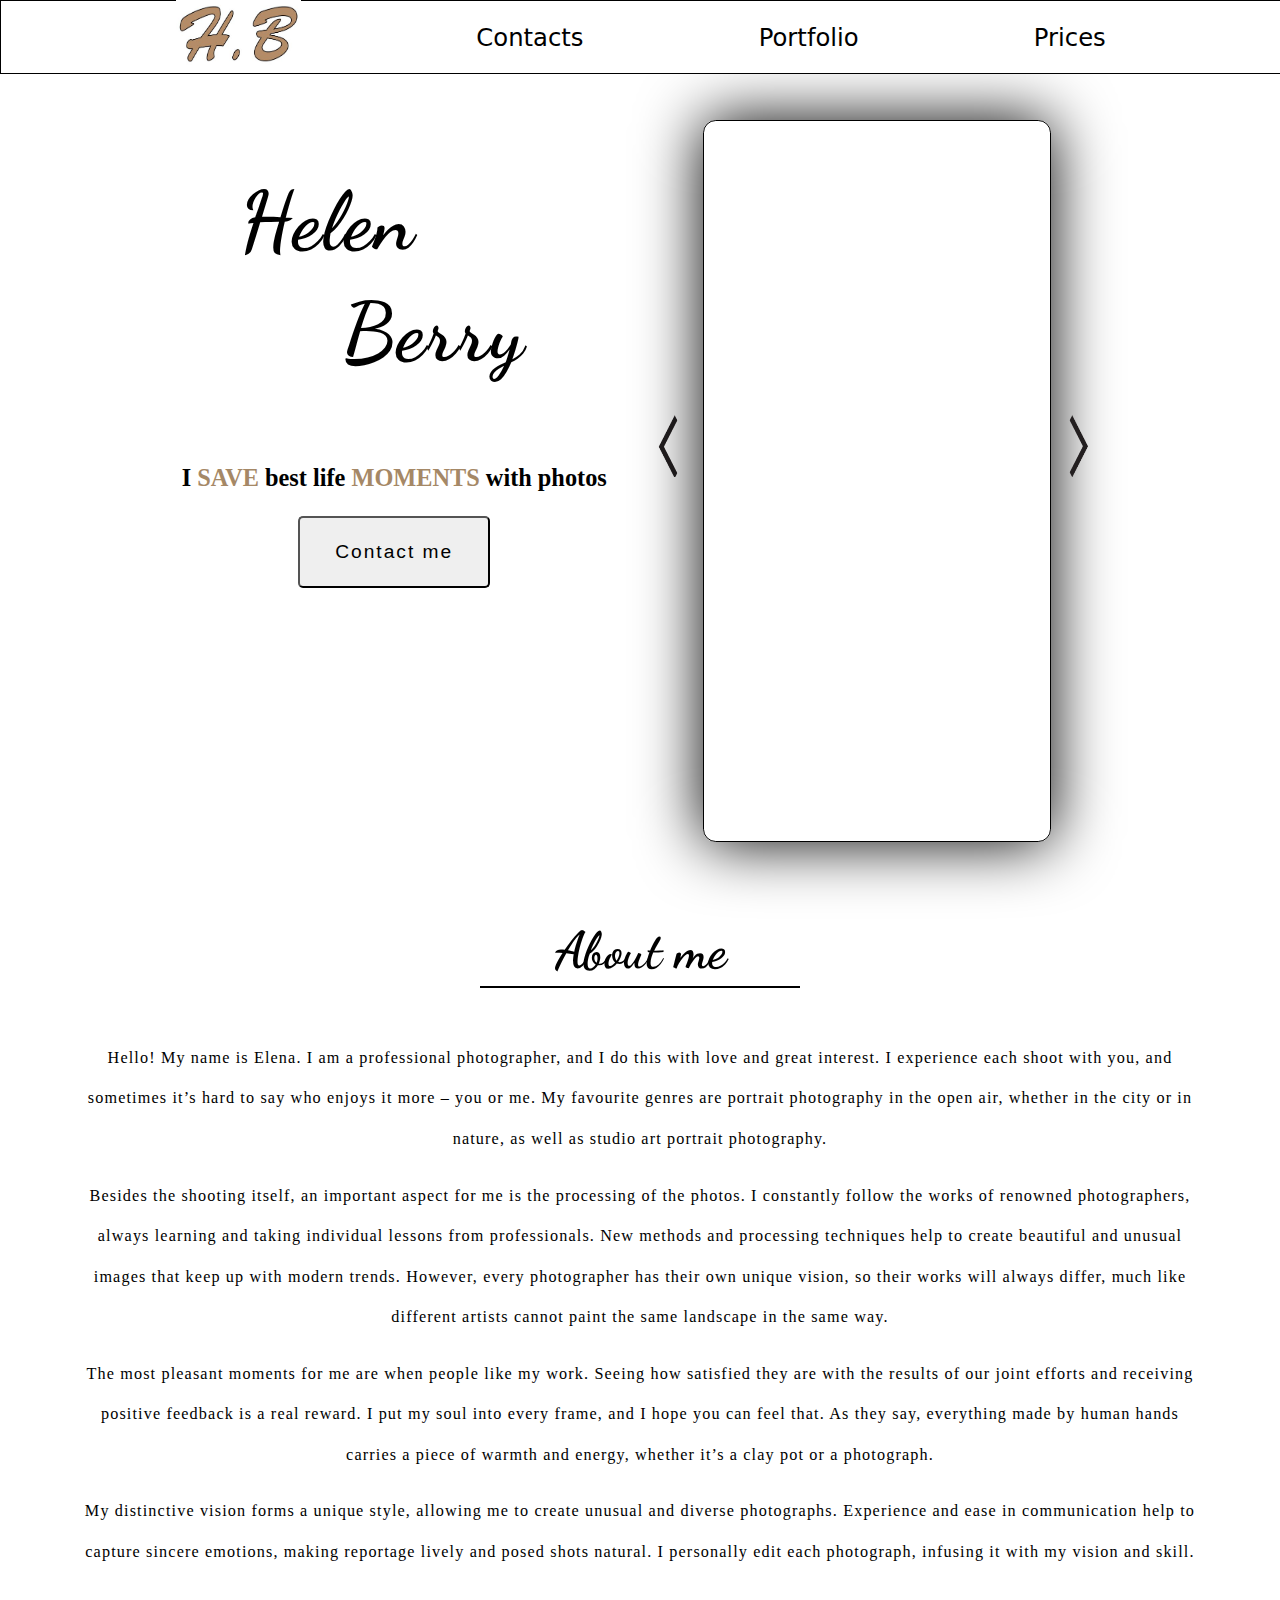
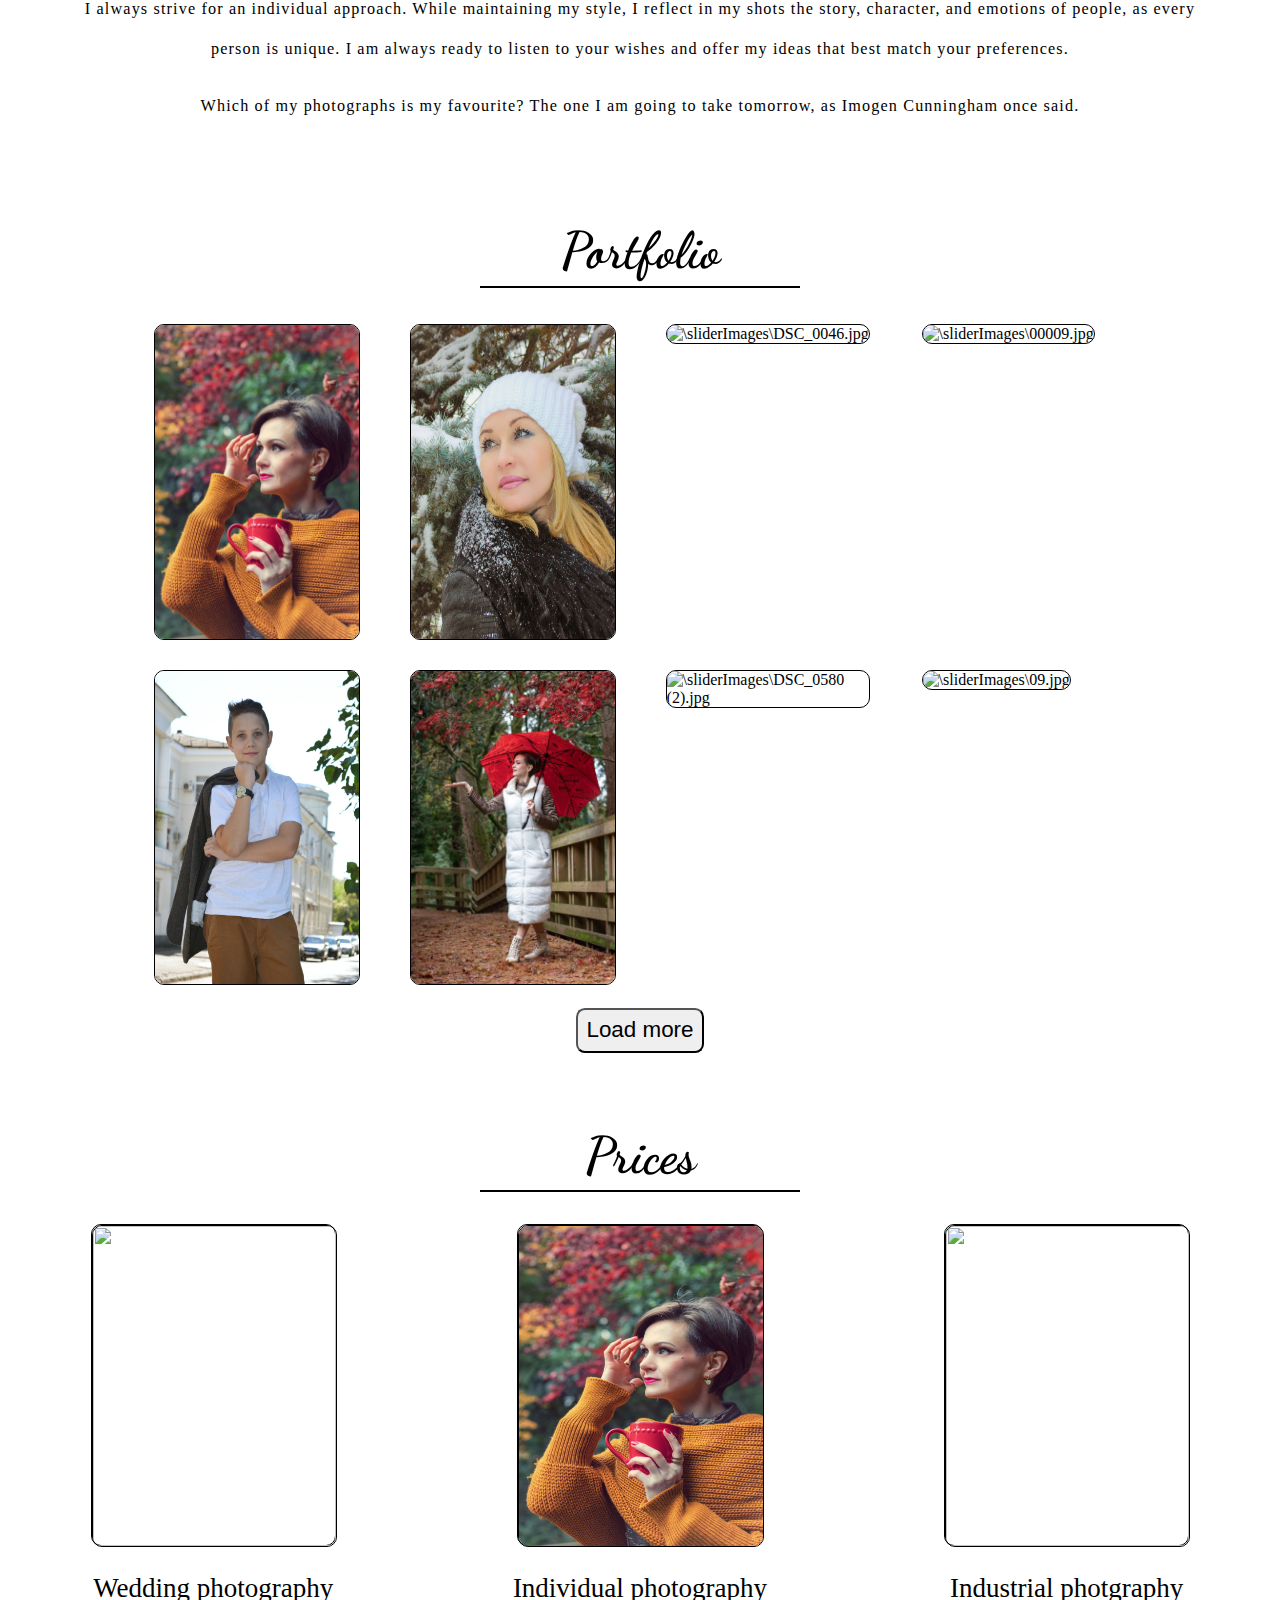
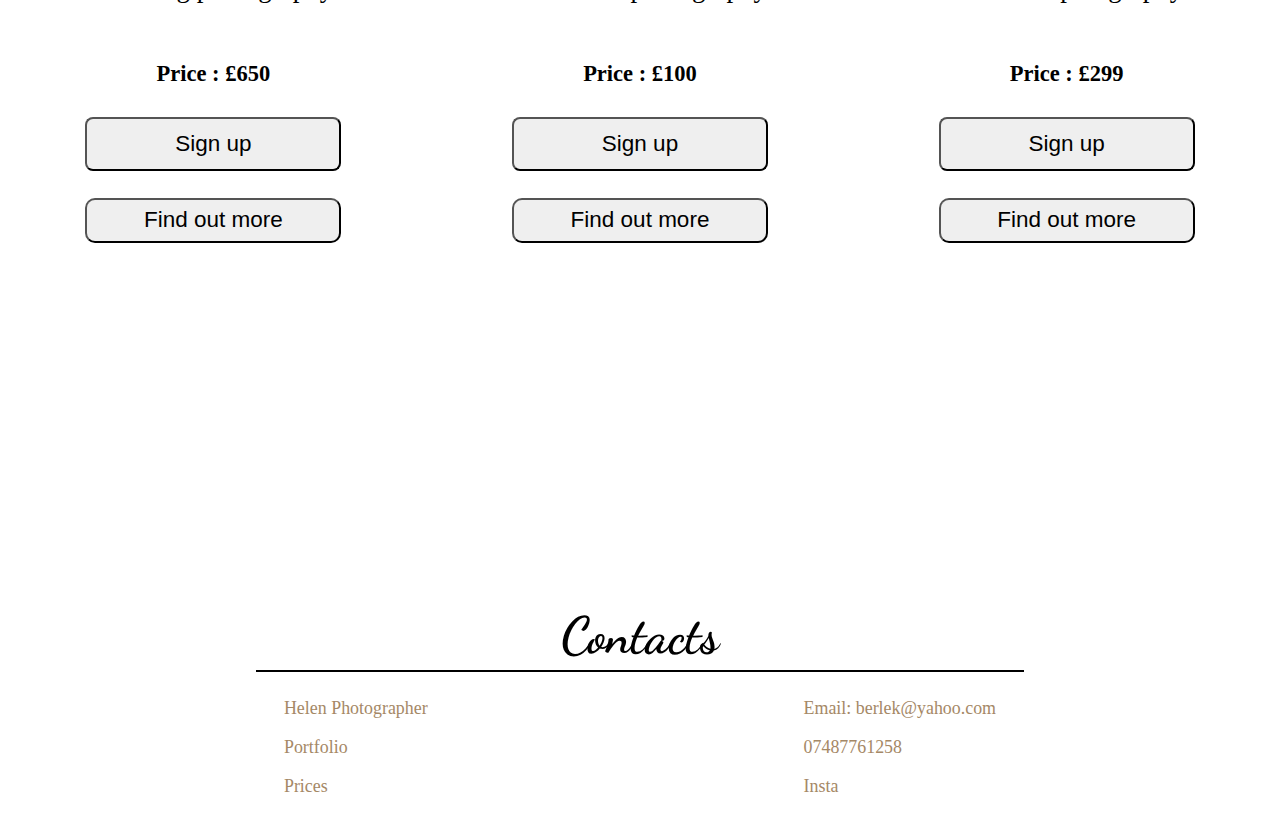
==== MmSite/index.html @ ffd0d919 "Promo webiste from Summer 2024, just finish up and double check with customer" ====
<!DOCTYPE html>
<html>
<head>
<title>Helen Berry</title>

<link rel="stylesheet" href="main.css">
<meta name="viewport" content="width=device-width, initial-scale=1.0">
<meta charset="utf-8" /> 
<link  class="iconHB" rel="icon" type="image/png" href="\images\icHB2.png">
<link rel="preconnect" href="https://fonts.googleapis.com">
<link rel="preconnect" href="https://fonts.gstatic.com" crossorigin>
<link href="https://fonts.googleapis.com/css2?family=Dancing+Script:wght@400..700&family=Grey+Qo&display=swap" rel="stylesheet">
</head>
<body>

<header>   
    <div class="nav-bar">
        <div class="nav-buttons">
            <a href="\index.html">
                <img class ="logoImg"src="\images\sss1.png" alt="logo">
            </a>
            <p class="contactsBtn"><a class="aBtns" href="#contacts">Contacts</a></p>
            <p class="portBtn"><a class="aBtns" href="#portfolio">Portfolio</a></p>
            <p class="pricesBtn"><a class="aBtns" href="#prices">Prices</a></p>
        </div>
    </div>

<!-- <button class="burger"></button> -->


<div class="menu">
    <input type="checkbox" id="burger-checkbox" class="burger-checkbox">
    <label for="burger-checkbox" class="burger"></label>
    <ul class="menu-list">
        <li><a href="#contacts" class="menu-item">Contacts</a><li>
        <li><a href="#portfolio"class="menu-item">Portfolio</a><li>
        <li><a href="#prices" class="menu-item">Prices</a><li>
        
    </ul>
</div>

</header>

<main>

    <div class="main-block" >
        <div class="left-block">
            <div class="name">
                <h1>
                     <span class="first">Helen</span> 
                     <span class="second">Berry</span>
                </h1>
                <h3>I <b class="save-bold">SAVE</b> best life <b class="moments-bold">MOMENTS</b> with photos</h3>
            </div>
            <div class="nameslogan">

            </div>
            <div class="buttonc"> 

                <a href="contact.html">
                <button class="button-contact" onclick="location.href=contact.html"><span >Contact me</span></button>
                </a>
            </div>
        </div>
        <div class="right-block">
            <div class="hText">
                <p class="photo">Recent Photogrpahy</p>
            </div>
            <div class="inRBlock">
                
                <div class="button">    
                    <img src="\sliderImages\arrow-l.png" class = "last controllers">
                </div>
        
                <div class="slider-form">
                    <img class='slider-img fade' src="\sliderImages\01.jpg" >
                    <img class='slider-img  fade' src="\sliderImages\002.jpg" >
                    <img class='slider-img  fade' src="\sliderImages\34.jpg" >
                    <img class='slider-img  fade' src="\sliderImages\05.jpg" >
                    <img class='slider-img fade' src="\sliderImages\003.jpg" >
                    <img class='slider-img  fade' src="\sliderImages\DSC_0070.jpg" >
                    <img class='slider-img  fade' src="\sliderImages\someimg.jpg">
                    <img class='slider-img  fade' src="\sliderImages\DSC_0580 (2).jpg" >
                    
                     
                    <img class='slider-img  fade' src="\sliderImages\05.jpg" > 
                
                    <img class='slider-img fade' src="\sliderImages\09.jpg" >
                
                    <img class='slider-img  fade' src="\sliderImages\IMG_0058.JPG" >
                    <img class='slider-img fade' src="\sliderImages\DSC_0571-1.jpg" >
                    <img class='slider-img  fade' src="\sliderImages\DSC_0209.jpg">
                    <img class='slider-img  fade' src="\sliderImages\DSC_0221.jpg" >
                    <img class='slider-img fade' src="\sliderImages\DSC_0372.jpg" >
                </div>

                
            
                <div class="button"> 
                    <img src="\sliderImages\arrow.png" class = "next controllers">

                   
                </div>
            </div>
            
        </div>
</div>
    <div class="about-me">
        <div class="headaing">
            <h2 class="heading2">About me</h2>
        </div>
        <div class="myText">
            <p>
                Hello! My name is Elena. 
                I am a professional photographer, and I do this with love and great interest. I experience each shoot with you, and sometimes it’s hard to say who enjoys it more – you or me.
                My favourite genres are portrait photography in the open air, whether in the city or in nature, as well as studio art portrait photography.
            </p>  
            
            <p>
                Besides the shooting itself, an important aspect for me is the processing of the photos. I constantly follow the works of renowned photographers, always learning and taking individual lessons from professionals. New methods and processing techniques help to create beautiful and unusual images that keep up with modern trends. However, every photographer has their own unique vision, so their works will always differ, much like different artists cannot paint the same landscape in the same way.
            </p>
            <p>   
                The most pleasant moments for me are when people like my work. Seeing how satisfied they are with the results of our joint efforts and receiving positive feedback is a real reward. I put my soul into every frame, and I hope you can feel that. As they say, everything made by human hands carries a piece of warmth and energy, whether it’s a clay pot or a photograph.
            </p>  
            
            <p>
                My distinctive vision forms a unique style, allowing me to create unusual and diverse photographs. Experience and ease in communication help to capture sincere emotions, making reportage lively and posed shots natural. I personally edit each photograph, infusing it with my vision and skill.
                
            <p>   
                I always strive for an individual approach. While maintaining my style, I reflect in my shots the story, character, and emotions of people, as every person is unique. I am always ready to listen to your wishes and offer my ideas that best match your preferences.
            </p> 
            <p>    
                Which of my photographs is my favourite? The one I am going to take tomorrow, as Imogen Cunningham once said.
            </p>
        </div>
    </div>

    <div id="portfolio" class="portfolio-block">
        
        <div class="heading-block">
            <h2 class="heading2"> Portfolio</h2>
        </div>
        <div class="images-block">

        </div>
        <div class="buttons-block">
            <div class="buttonl">
                <button class="buttonLM"> Load more</button>
            </div>
        </div>
    </div>

    <div id="prices" class ="prices-block">
        <div class="all-comp">
            <div class="heading-block">
                <h2 class="heading2 headingPrice"> Prices</h2>
            </div>
            <div class="info-blocks">
                <div class="one-info-row">

                    <div class="image-block">
                        <img class="portImg" src="\sliderimages\DSC_0221.jpg">
                    </div>

                    <div class="descrText">
                        <p class="descPar"> Wedding photography</p>
                    </div>

                    <div class="price-block">
                        <h4 class="price-heading">
                            Price : £650
                        </h4>
                    </div>

                    <div class="buttons-prices">
                        <a href="contact.html">
                            <button class="signUp">
                                Sign up
                            </button>
                        </a>
                        <a href="findMoreWedding.html">
                            <button class="findMore">
                                Find out more
                            </button>
                        </a>
                    </div>

                </div>
                <div class="one-info-row">

                    <div class="image-block">
                        <img class='portImg' src="\sliderImages\003.jpg" >
                    </div>

                        <div class="descrText">
                            <p class="descPar"> Individual photography</p>
                        </div>

                        <div class="price-block">
                            <h4 class="price-heading">
                                Price : £100
                            </h4>
                        </div>

                        <div class="buttons-prices">
                            <a href="contact.html">
                                <button class="signUp">
                                    Sign up
                                </button>
                            </a>
                            <a href="findMoreIndividual.html">
                                <button class="findMore">
                                    Find out more
                                </button>
                            </a>
                        </div>
                </div>
                <div class="one-info-row">

                    <div class="image-block">
                        <img class='portImg' src= "\images\11-а.jpg">
                    </div>

                        <div class="descrText">
                            <p class="descPar"> Industrial photgraphy</p>
                        </div>

                        <div class="price-block">
                            <h4 class="price-heading">
                                Price : £299
                            </h4>
                        </div>

                        <div class="buttons-prices">
                            <a href="contact.html">
                                <button class="signUp">
                                    Sign up
                                </button>
                            </a>
                            <a href="findMore.html">
                                <button class="findMore">
                                    Find out more
                                </button>
                             </a>
                        </div>
                </div>
            </div>
        </div>
    </div>
</main>
<foooter>
    <div id="contacts" class="contacts-block">
        <div class="heading-block">
            <h2 class="heading2 headingContact"> Contacts</h2>
        </div>
        <div class="footer-details">
            <div class="first-contact-block">
                <div class="name">
                    <a href="">Helen Photographer</a>
                </div>
                <div class="portfolio-link">
                    <p><a href="#portfolio">Portfolio</a></p>
                </div>
            
                <div class="prices">
                    <p><a href="#prices">Prices</a></p>
                </div>
            </div>
            <div class="second-contact-block">
                <div class="email">
                    <p><a href="">Email: berlek@yahoo.com</a></p>
                </div>

                <div class="phone-num">
                    <a>07487761258</a>
                </div>

                <div class="socials">
                    <p><a href="">Insta</a></p>
                </div>
            </div>
        </div>

    </div>

</foooter>
<script src="script.js"></script>

</body>

</html>
---- MmSite/main.css ----
html{
    scroll-behavior: smooth;
}
body{
    
    margin: 0px;
    padding: 0px;
    display: inline;

}



main, div{
    unicode-bidi: plaintext;
}





.nav-bar{
    position: fixed;
    width: 100%;
    background-color: white;
    top: 0;
}
.nav-buttons{
    width: 100%;
    height: 8vh;
    border: 1px, solid ;
    display: flex;
    flex-direction: row;
    justify-content: space-evenly;
    font-weight: bold;
    align-items: center;
    font-size: 2.7vh;
    font-family: system-ui;
     /* text-shadow: 0.1vw  0.1vw 0.1vw rgb(0, 0, 0); */ 
  
    

}
.contactsBtn{
    transition: all 0.5s ease-out;
}

.contactsBtn:hover{
    
    text-shadow: 0.1vw  0.1vw 0.1vw rgb(0, 0, 0);
    
}

.portBtn{
    transition: all 0.5s ease-out;
    
}
.portBtn:hover{
    text-shadow: 0.1vw  0.1vw 0.1vw rgb(0, 0, 0);
    transition: 0.5s ease;
}

.pricesBtn{
    transition: all 0.5s ease-out;
}
.pricesBtn:hover{
    text-shadow: 0.1vw  0.1vw 0.1vw rgb(0, 0, 0);
    
}


header{
    position: relative;
    z-index: 3;
}

.logoImg{
    width: 125px;
    height:70px;
    
}


.name{
    margin: 15% 0  0 0 ;
}

h1{
    font-size: 6.4vw;
    letter-spacing: 2px;
    display: block;
    margin: 1em;
    font-family: "Dancing Script", cursive;
    font-optical-sizing: auto;
    font-weight: 700;
    font-style: normal;
    
    
}

strong{
   
}
.second{
    display: block;
    position: relative;
    margin: 1vw 0 0 8vw;
}
h3{
    font-size: 1.9vw;
    margin: 1em;
    
}
.name2{
    /* font-size: 70px; */
   
}
.price{
    margin-right: 40%;
}

.save-bold{
   color: rgba(165, 136, 102, 1);
   
}

.moments-bold{
    color: rgba(165, 136, 102, 1);
}



.button-contact {
    border-radius: 5px;
    color:black;
    width: 15vw;
    height: 8vh;
    font-size: 1.5vw;
    letter-spacing: 2px;
    text-align: center;
    position: relative;
    transition: all .35s;
}

.button-contact span {
    position: relative;
    z-index: 2;
    white-space: nowrap;
}

.button-contact:after {
    position: absolute;
    content: "";
    top: 0;
    left: 0;
    width: 0;
    height: 100%;
    background: linear-gradient(90deg, rgba(157, 157, 157, 1) 0%, rgba(236, 182, 115, 1) 100%, rgba(0, 212, 255, 1) 100%);
    transition: all .35s;
    z-index: 1;
}

.button-contact:hover {
    color: #fff;
}

.button-contact:hover:after {
    width: 100%;
}




.left-block{
   
    /* width: 50%; */
    height: 100%;
    display: flex;
    flex-direction: column;
    align-items: center;
    
}


.right-block{
    display: flex;
    justify-content: center;
    flex-direction: column;
    align-items: center;

   
    /* width: 50%; */
    height: 100%;

    
    

}

.photo{
    font-family: sans-serif;
    font-size: 30px;
}
.slider-form{
    border: 0.2px black solid;
    width: 27vw;
    height: 80vh;
    position: static;
    overflow: hidden;
    border-radius: 0.8em;
    box-shadow: 0em 0em 4em 0em rgba(0, 0, 0, 1);
}

.slider-img.active {
    opacity: 1;
}
.right-block .img {
    top: 50%;
    transform: translateY(-50%);
    z-index: 1;
  }

#slider1{
    width:100%;
    height:100%;
    /* object-fit: contain; */
}

.slider-img.active {
    opacity: 1;
}
.slider-img{
    width: 100%;
    height: 100%;
    transition: opacity 1s ease-in-out;
    opacity: 0;
}

.fade {
    animation: fade 9s infinite;
}

@keyframes fade {
    0% {opacity: 0} 
    40% {opacity: 1}
    70% {opacity: 1}
    99% {opacity: 0}
}

.slider-form .img{
    position: absolute;
}

.button{
    width: 4vw;
    height: 15vh;
}

.right-block .last {
    height: 7vh;
    width: 2.5vw;
    margin-right: 1vw;
   
}

.right-block .next {

    margin-left: 1vw;
    height: 7vh;
    width: 2.5vw;
    
}



.right-block .last:hover{
    height: 8vh;
    width: 3.5vw;
    color: aliceblue;
    text-shadow: 0.1vw  0.1vw 0.1vw rgb(0, 0, 0);
}
.right-block .next:hover{
    height: 8vh;
    width: 3.5vw;

}

.inRBlock{
    display: flex;
    align-items: center;
    justify-content: center;
    margin: 1.3em;
}

.about-me{
    
    height: 100vh;
    display: flex;
    align-items: center;
    flex-direction: column;
}

.heading2{
    margin: 8vh 0 2.3vh 0;
    font-size: 4vw;
    padding-bottom: 0.5vh;
    border-bottom: 2px solid black;
    width: 25vw;
    text-align: center;
    font-family: "Dancing Script" ;
    font-optical-sizing: auto;
    font-weight: 700;
    font-style: bold;
}

.myText{
    
    width: 88%;
    font-size: 1.8vh;
    text-align: center;
    padding: 1.5vh;
    letter-spacing: 0.07em;
    line-height: 2.5;
    text-wrap: pretty;
    font-weight: 500;
    overflow: auto;

    
}


.portfolio-block{
    
    
    display: flex;
    align-items: center;
    flex-direction: column;

}

.images-block{
    width: 80%;
   
    display: flex;
    flex-wrap: wrap;
    justify-content: center;
    justify-content: space-around;
}

.image{
    margin: 1em;
    min-height: 30%;
    width: 20%;
    border-radius: 10px;
    display: flex;
}

.img-wrapper {
    min-height: 100%;
    min-width: 100%;
    flex-grow: 0;
}

.portImg{
    width: 100%;
    height: 100%;
    border-radius: 10px;
    border: 1px solid black;
}

.buttons-block{
    margin-top: 1vh;
}
.buttonLM{
    
    border-radius: 0.4em;
    width: 10vw;
    height: 5vh;
    font-size: 1.4em;
}

.buttonLM:hover {
    background-color: rgba(165, 136, 102, 1);
    color: white;
    border-radius: 8px;
  }
.info-blocks{
    display: flex;
    justify-content: space-around;
    width: 100%;
    
    margin: 3vh 0px 0px 0px ;

}

.prices-block{
    
    
    height: 120vh;
    

    
}

.one-info-row{
    
    display: flex;
    flex-direction: column;
    align-items: center;
    height: 100%;
}



.image-block{
   border: 1px solid black;
    width: 19vw;
    height: 25vw;
    border-radius: 10px;

}

.all-comp{
    display: flex;
    flex-direction: column;
    align-items: center;
}

.descrText{
    font-size: 3vh;
}
.price-block{
    font-size: 2.5vh;
}

.findMore{
    border-radius: 10px;
    width: 20vw;
    height: 5vh;
    font-size: 2.5vh;

}
.signUp{
    
    
    border-radius: 8px;
    width: 20vw;
    height: 6vh;
    margin: 0 0 3vh 0;
    font-size: 2.5vh;
}

.signUp:hover {
    background-color: rgba(165, 136, 102, 1);
    color: white;
    border-radius: 8px;
}
  
.findMore:hover {
    background-color: rgba(165, 136, 102, 1);
    color: white;
    border-radius: 8px;
}

  
.headingPrice{
    margin-bottom: 0.5vh;
}

.buttons-prices{
    display: flex;
    flex-direction: column;
    align-items: center;
    height: 20vh;
    
}

.contacts-block{
    display: flex;
    flex-direction: column;
    align-items: center;
    text-decoration: none;
}

.footer-details{
    font-style: black;
    font-size: 1.4vw;
    display: flex;
    flex-direction: row;
    align-items: flex-end;
    justify-content: space-around;
    width: 100%;
   
}


.first-contact-block{
    margin: 0 0 0 15vw;
}
.second-contact-block{
    margin: 0px 15vw;
}


.headingContact{
    margin-bottom: 0.5vh;
    border-bottom: 2px solid black;
    width: 60vw;
}

.aBtns{
    
    font-weight: 500;
    color: rgb(0, 0, 0);
    text-decoration: none;
}
a{
    font-weight: 500;
    color: rgba(165, 136, 102, 1);
    text-decoration: none;
}

/* General styles for the main-block using flexbox for larger screens */



.main-block {
    /* margin: 7.4vh; */
    height: 92vh;
    display: flex;
    justify-content: center;
    flex-direction: row;
    

}

.menu-list{
    visibility: hidden;
    width: 0px;
    display: none
}

/* Media query for screens up to 1200px */
@media (max-width: 1200px) {
    .main-block {
        
    }

    .slider-form {
        height: 63vh;
    }

    .menu-list{
        visibility: hidden;
        width: 0px;
    }

    .buttonLM{
        width: 15vw;
        height: 6vh;
    }
}

/* Media query for screens up to 1000px */
@media (max-width: 1024px) {
    .main-block {
        /* max-width: 768px; */
        margin-top: 5vh;
        width: 100%;
        height: 75vh;
    }

    h1{
        font-size: 3em;
        margin-top: 11vh;
    }
    h3{
        font-size: 1.5em;
    }

    .button-contact{
        width: 15vw;
    }

    .left-block{
       
    }

   

    
    .slider-form{
        width: 30vw;
        height: 60vh;
    }
    
    .right-block .next{
       
    }

    .right-block .last{
        
    }

    .about-me {
        width: 100%;
    }

    .portfolio-block {

        width: 100%
    }

    .image-block {
        width: 20vw;
        height: 35vh;
    }

   
    

    .buttonLM{
        width: 20vw;
        height: 8vh;
    }
   
    .prices-block {
       
        height: 90vh;
        
    }



    
    .prices-block {
        width: 100%;
    }
    

    .contacts-block {
        width: 100%;
    }


    .footer-details{
        font-size: 2.3vw;
    }
    

}

/* Media query for screens up to 768px */
@media (max-width: 768px) {

    .nav-bar {
        display: none;
    }
    

    .burger-checkbox {
        position: absolute;
        visibility: hidden;
      }
      .burger {
        margin: 2.2em;
        margin-left: 86vw;
        position: relative;
        z-index: 1;
        cursor: pointer;
        display: block;
        position: relative;
        border: none;
        background: transparent;
        width: 40px;
        height: 26px;
        
      }
      .burger::before,
      .burger::after {
        content: '';
        left: 0;
        position: absolute;
        display: block;
        width: 100%;
        height: 4px;
        border-radius: 10px;
        background: #000;
      }
      .burger::before {
        top: 0;
        box-shadow: 0 11px 0 #000;
        transition: box-shadow .3s .15s, top .3s .15s, transform .3s;
      }
      .burger::after {
        bottom: 0;
        transition: bottom .3s .15s, transform .3s;
      }
      .burger-checkbox:checked + .burger::before {
        top: 11px;
        transform: rotate(45deg);
        box-shadow: 0 6px 0 rgba(0,0,0,0);
        transition: box-shadow .15s, top .3s, transform .3s .15s;
      }
      .burger-checkbox:checked + .burger::after {
        bottom: 11px;
        transform: rotate(-45deg);
        transition: bottom .3s, transform .3s .15s;
      }
      .menu-list {
        visibility: inherit;
        overflow: hidden;
        top: 0;
        left: 0;
        position: fixed;
        display: grid;
        gap: 12px;
        padding: 42px 0;
        margin: 0;
        background: rgb(189, 169, 116);
        list-style-type: none;
        transform: translateX(-100%);
        transition: .3s;
        width: 100vw;
        height: 100vh;
      }
      .menu-item {
        display: block;
        padding: 8px;
        color: rgb(0, 0, 0);
        font-size: 18px;
        text-align: center;
        text-decoration: none;
      }
      .menu-item:hover {
        background: rgba(255,255,255,.2)
      }
      .burger-checkbox:checked ~ .menu-list {
        transform: translateX(0);
        
      }
      .burger-checkbox:checked ~ body {
        overflow: hidden;
      }
      


    .main-block  {
        width: 480px;
        flex-direction: column;
        width: 100%;
        /* Stack elements vertically */
    
    }



    h1{
        font-size: 3em;
    }
    h3{
        font-size: 1.5em;
    }

    .button-contact{
        width: 37vw;
        height: 8vh;
        font-size: 1.5em;
        margin: 0vw 0vw 0vw 0vw;
    }

    .left-block{
       
        margin-top: 15vh;
    }
    .right-block{
        height: 100vh;
    }

    .inRBlock{
        width: 100vw;
        height: 70vh;
    }
    .slider-form{
        width: 50vw;
        height: 70vh;
    }
    
    .right-block .next{
        width: 10vw;
        height: 10vh;
        
    }

    .right-block .last{
        width: 10vw;
        height: 10vh;
       
    }

    .button{
        margin-right: 7vw;
    }

    .about-me{
        margin-top: 50vh;
    }

    .myText{
        height: 100vh;
        font-size: 3vh;
        margin-bottom: 1em;
    }

    .images-block{
        width: 90%;
        flex-direction: column;
        align-content: center;
       
        
    }
    .image{
        width: 65vw;
        border: 1px solid black;
    }

    .buttonLM{
        width: 20vw;
        height: 8vh;
    }
    .info-blocks{
        flex-direction: column;

    }

    .headingPrice{
        font-size: 7vh;
    }

    .heading2{
        font-size: 7vh;
        border-bottom: 2px solid black;
        width: 50vw;
        margin-top: 5vh;
    }

    .prices-block{
        height: 370vh;
    }
    .one-info-row{
        /* margin-top: 2em; */
        width: 100vw;
        height: 110vh;
        border: 1px;
        margin-top: 20vh;
    }

    .image-block{
        width: 52vw;
        height: 66vh;
    }

    .descrText{
        font-size: 6vh;
        text-align: center;
    }

    h4{
        font-size: 4vh;
    }
    .signUp{
        height: 10vh;
        width: 43vw;
    }   

    .findMore{
        height: 10vh;
        width: 43vw;
    }

    .headingContact{
        font-size: 10vh;
        margin-top: 50vh;
    }

    .footer-details{
        font-size: 5vw;
        display: flex;
        flex-direction: column;
        align-items: flex-start;
        margin-left: vw ;
    }
    
}



/* Media query for screens up to 480px */
@media (max-width: 425px) {
    .main-block {
        margin: 18vh 0 0 0;
        display: flex;
        flex-direction: column;
        width: 100vw;
    }
    
    .burger {
        margin: 1.8em;
        margin-left: 88vw;
    }
    .right-block {
        width: 100vw; /* Ensure right block takes full width */
        
    }
    
    .name{
        margin-top: 1vw;
    }


    h1{
        font-size: 3em;
    }
    h3{
        font-size: 1.3em;
        margin-left: 12vw;
    }

    .button-contact{
        width: 40vw;
        height: 8vh;
        font-size: 1.5em;
    }

    .left-block{
        margin-top: 15vh;
    }
    .right-block{
        height: 100vh;
    }

    .inRBlock{
        width: 100vw;
        height: 70vh;
    }
    .slider-form{
        width: 70vw;
        height: 60vh;
    }

    .right-block .next{
        width: 10vw;
        height: 10vh;
    }

    .right-block .last{
        width: 10vw;
        height: 10vh;
    }

    .about-me{
        margin-top: 40vh;
    }

    .myText{
        height: 100vh;
        font-size: 3vh;
        margin-bottom: 1em;
    }

    .images-block{
        width: 90%;
        flex-direction: column;
        align-content: center;
    
        
    }

    
    .image{
        width: 80%;
        border: 1px solid black;
    }

    .buttonLM{
        width: 20vw;
        height: 8vh;
    }
    .info-blocks{
        flex-direction: column;

    }

    .headingPrice{
        font-size: 7vh;
    }

    .heading2{
        font-size: 6vh;
        border-bottom: 2px solid black;
        width: 50vw;
        margin-top: 5vh;
    }

    .prices-block{
        height: 370vh;
    }
    .one-info-row{
        margin-top: 2em;
        width: 100vw;
        height: 110vh;
        border: 1px;
        
    }

    .image-block{
        width: 65vw;
        height: 50vh;
    }

    .descrText{
        font-size: 3.8vh;
    }

    h4{
        font-size: 4vh;
    }
    .signUp{
        height: 10vh;
        width: 43vw;
    }   

    .findMore{
        height: 10vh;
        width: 43vw;
    }

    .headingContact{
        font-size: 5vh;
        
    }

    .footer-details{
        font-size: 1.5em;
        margin: 1em;
        margin-bottom: 3vh;
        display: flex;
        flex-direction: column;
        align-items: flex-start;
        margin-left: 50vw ;
    }

    span{
        margin:0.1em;
    }

    .first-contact-block {
        margin: 0;
    }

    .second-contact-block {
        margin: 0;
        margin-right: 2.45em;
    }

    .heading2{
        margin: 0;
    }

    }
    

/* Media query for screens up to 320px */
@media (max-width: 375px) {

    .burger {
        margin: 2.2em;
        margin-left: 86vw;
    }
    .main-block {
        width: 100vw; /* Make sure it fits smaller screens */
        display: flex;
        flex-direction: column;
    }
    
    .right-block {
        width: 100vw; /* Ensure right block takes full width */
    }

    h1{
        font-size: 10vw;
    }
    h3{
        font-size: 5vw;
        margin-left: 12vw;
    }

    .button-contact{
        width: 44vw;
        height: 8vh;
        font-size: 1.5em;
    }

    .left-block{
        margin-top: 15vh;
        width: 100vw;
        margin: 0 auto;
    }
    .right-block{
        height: 100vh;
    }

    .inRBlock{
        width: 100vw;
        height: 70vh;
    }
    .slider-form{
        width: 70vw;
        height: 60vh;
    }

    .right-block .next{
        width: 10vw;
        height: 10vh;
    }

    .right-block .last{
        width: 10vw;
        height: 10vh;
    }

    .about-me{
        margin-top: 40vh;
    }

    .myText{
        height: 100vh;
        font-size: 2.8vh;
        margin-bottom: 1em;
    }

    .images-block{
        width: 90%;
        flex-direction: column;
        align-content: center;
    
        
    }
    .image{
        width: 80%;
        border: 1px solid black;
    }

    .buttonLM{
        width: 20vw;
        height: 8vh;
    }
    .info-blocks{
        flex-direction: column;

    }

    .headingPrice{
        font-size: 7vh;
    }

    .heading2{
        font-size: 5vh;
        border-bottom: 2px solid black;
        width: 50vw;
        margin-top: 5vh;
    }

    .prices-block{
        height: 370vh;
    }
    .one-info-row{
        margin-top: 2em;
        width: 100vw;
        height: 110vh;
        border: 1px;
        
    }

    .image-block{
        width: 69vw;
        height: 46vh;
    }

    .descrText{
        font-size: 3.8vh;
    }

    h4{
        font-size: 4vh;
    }
    .signUp{
        height: 10vh;
        width: 43vw;
    }   

    .findMore{
        height: 10vh;
        width: 43vw;
    }

    .headingContact{
        font-size: 5vh;
    }

    .footer-details{
        font-size: 1.3em;
        align-items: flex-start;
        
    }
    

}

@media (max-width: 320px) {
    .main-block {
        width: 100vw; /* Make sure it fits smaller screens */
        display: flex;
        flex-direction: column;
    }

    .nav-buttons {
        
    }
    
    .right-block {
        width: 100vw; /* Ensure right block takes full width */
    }

    h1{
        font-size: 2.1em;
    }

    
    h3{
        font-size: 5.1vw;
        margin-left: 12vw;
    }

    .button-contact{
        width:50vw;
        height: 8vh;
        font-size: 1.5em;
    }

    .left-block{
        margin-top: 15vh;
    }
    .right-block{
        height: 100vh;
    }

    .inRBlock{
        width: 100vw;
        height: 70vh;
    }
    .slider-form{
        width: 70vw;
        height: 55vh;
    }

    .right-block .next{
        width: 10vw;
        height: 10vh;
    }

    .right-block .last{
        width: 10vw;
        height: 10vh;
    }

    .about-me{
        margin-top: 40vh;
    }

    .myText{
        height: 100vh;
        font-size: 3vh;
        margin-bottom: 1em;
    }

    .images-block{
        width: 90%;
        flex-direction: column;
        align-content: center;
    
        
    }

   
    .image{
        width: 80%;
        border: 1px solid black;
    }

    .buttonLM{
        width: 20vw;
        height: 8vh;
    }
    .info-blocks{
        flex-direction: column;

    }

    .headingPrice{
        font-size: 7vh;
    }

    .heading2{
        font-size: 4vh;
        border-bottom: 2px solid black;
        width: 50vw;
        margin-top: 5vh;
        
    }

    .p{
        font-size: 1vh;
    }

    .myText{
        font-size: 2vh;
    }
    .one-info-row{
        margin-top: 2em;
        width: 100vw;
        height: 110vh;
        border: 1px;
    
    }

    .image-block{
        width: 75vw;
        height: 44vh;
    }

    .descrText{
        font-size: 3.8vh;

        
       
    }
    .descPar{
       
        text-align: center;
        
    }

    h4{
        font-size: 4vh;
    }
    .signUp{
        height: 10vh;
        width: 43vw;
    }   

    .findMore{
        height: 10vh;
        width: 43vw;
    }

    .headingContact{
        font-size: 5vh;
    }

    .second-contact-block {
        margin: 0;
        
    }

    .footer-details{
        font-size: 1.4em;
        margin-bottom: 3vh;
        display: flex;
        flex-direction: column;
        align-items: flex-start;
        margin-left: 50vw ;
    }

}
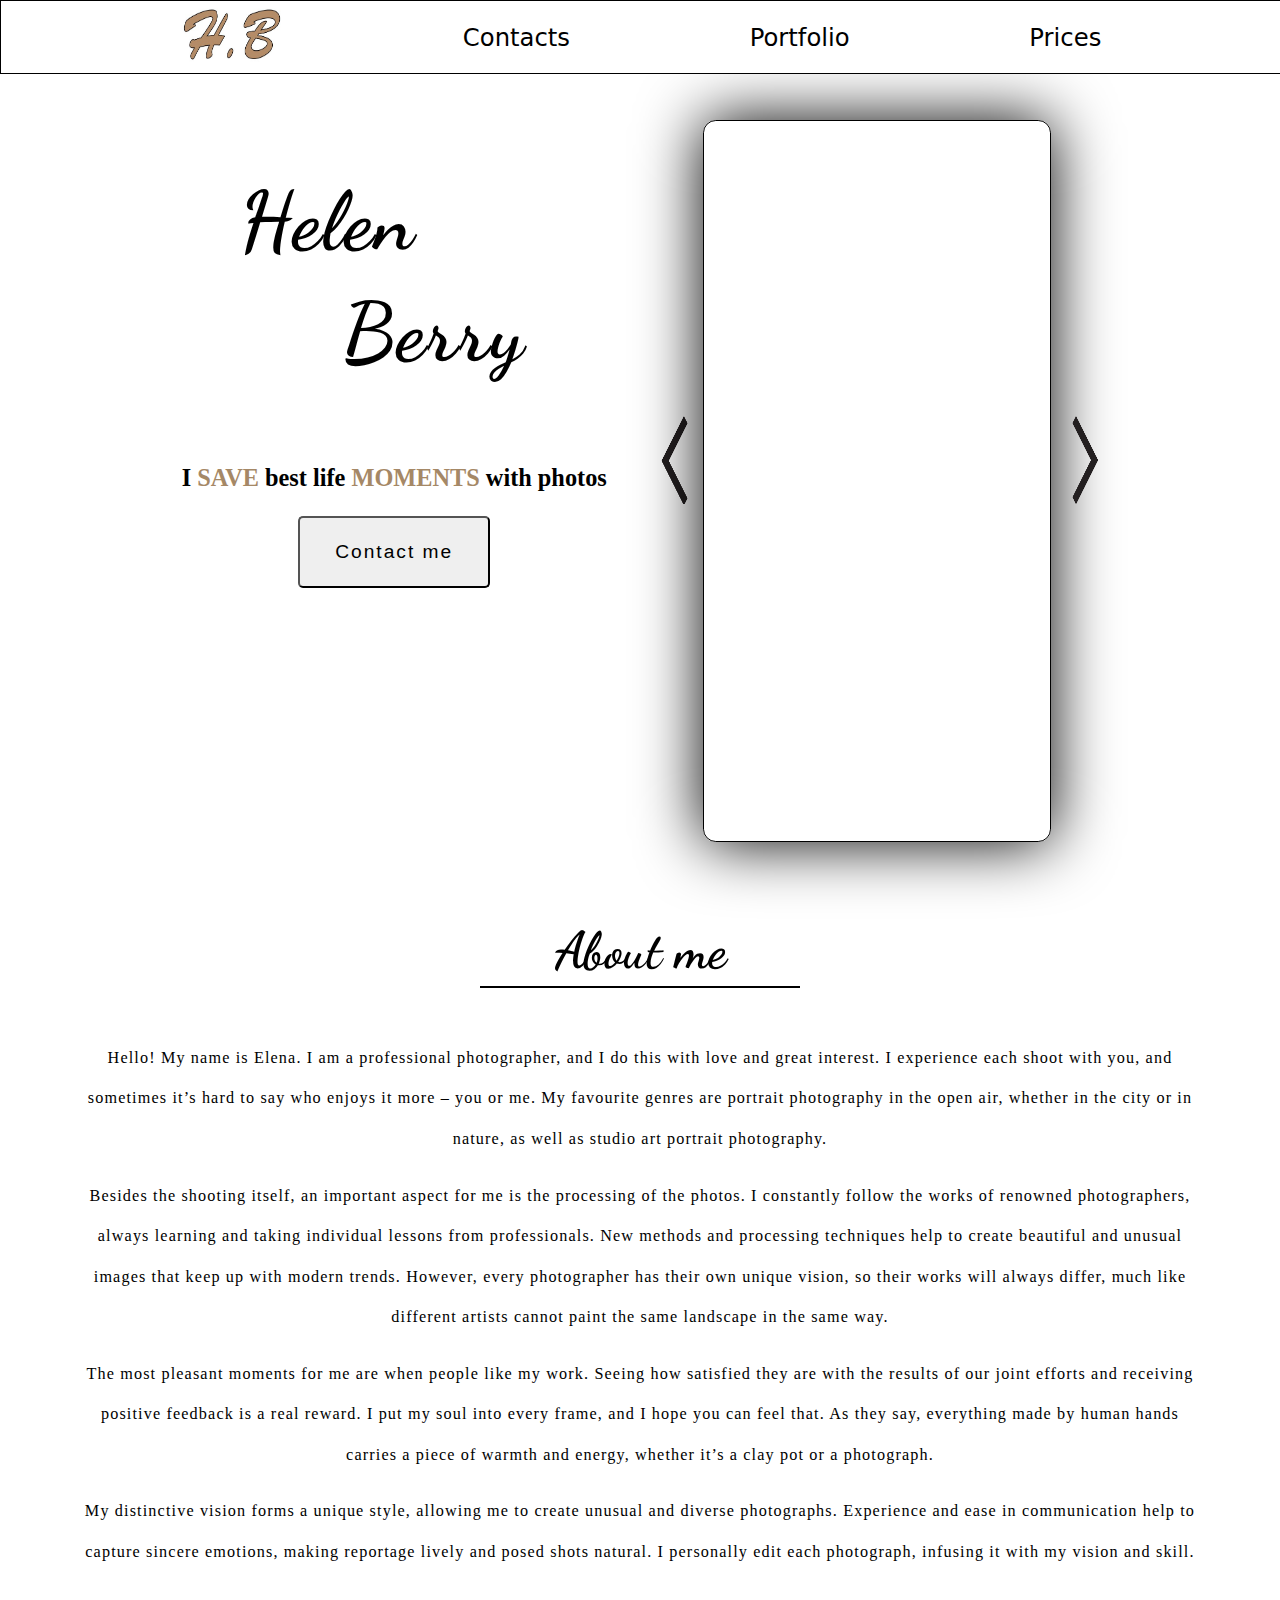
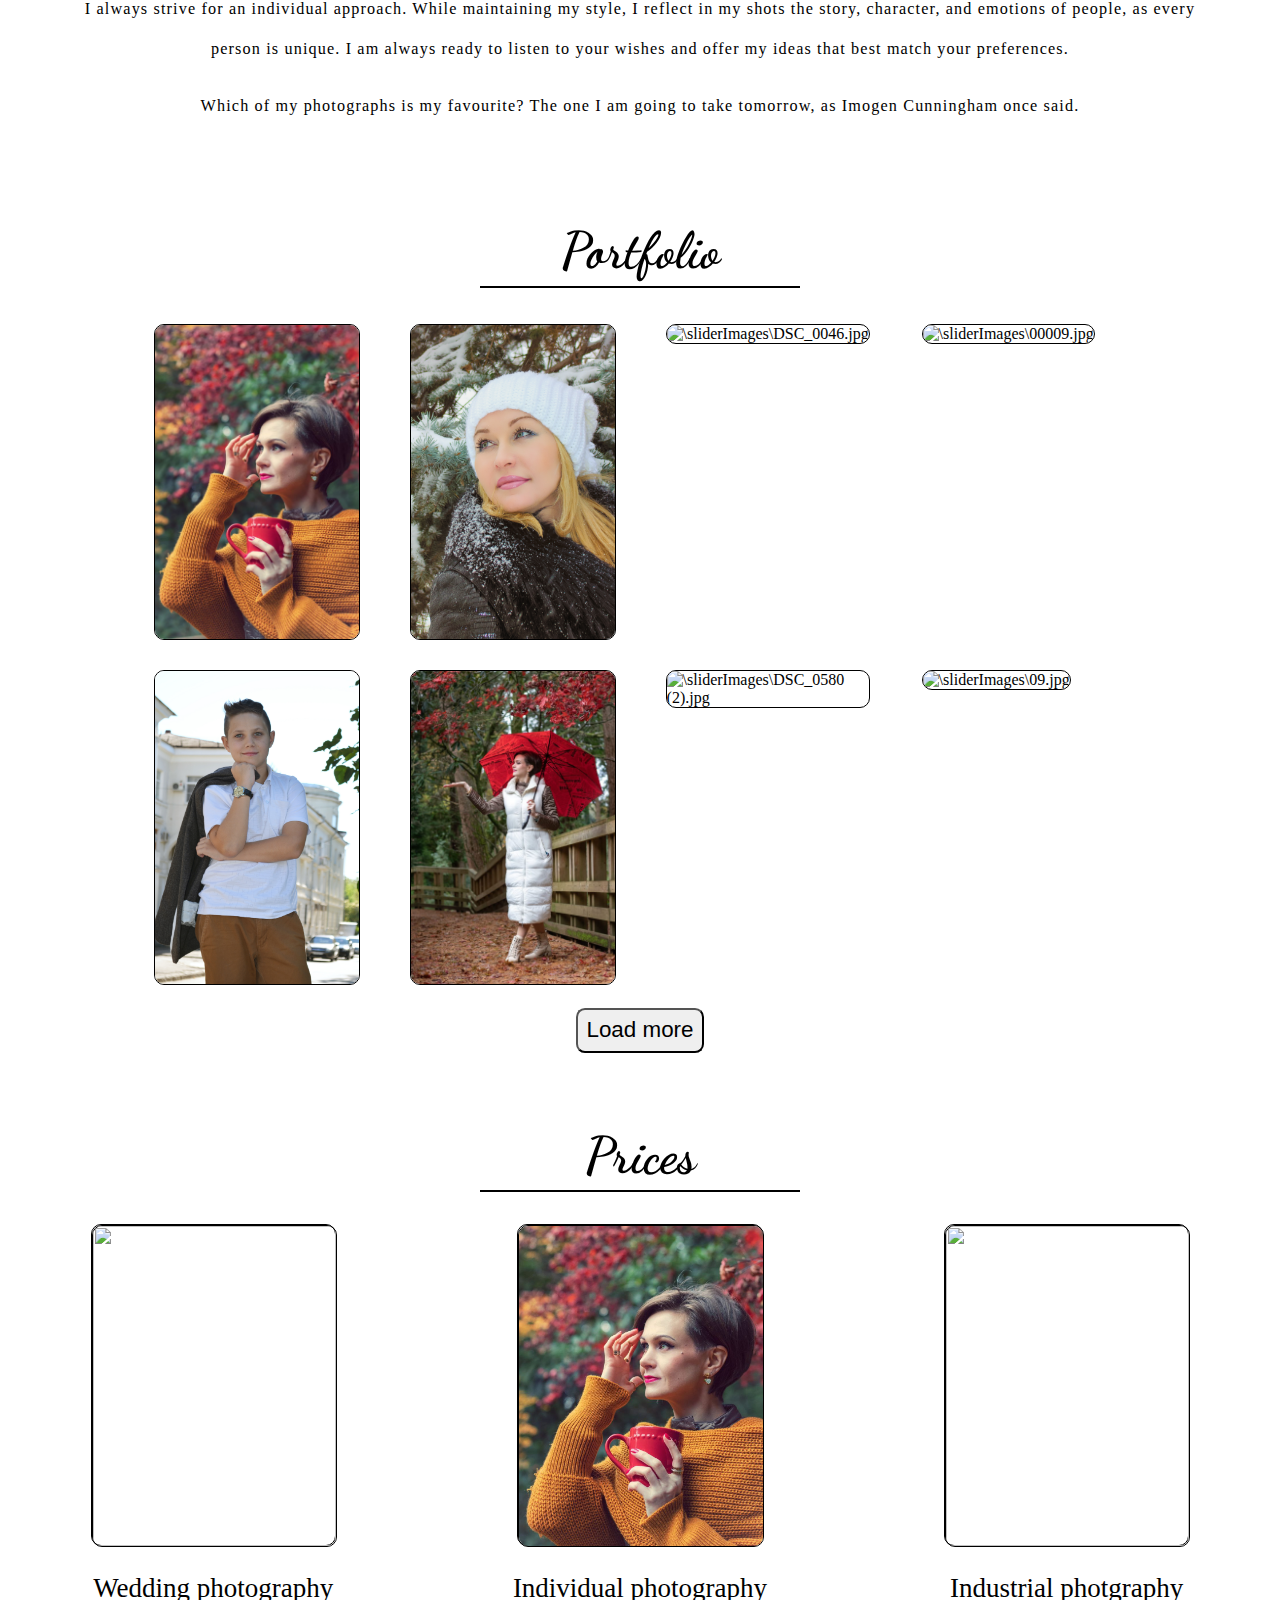
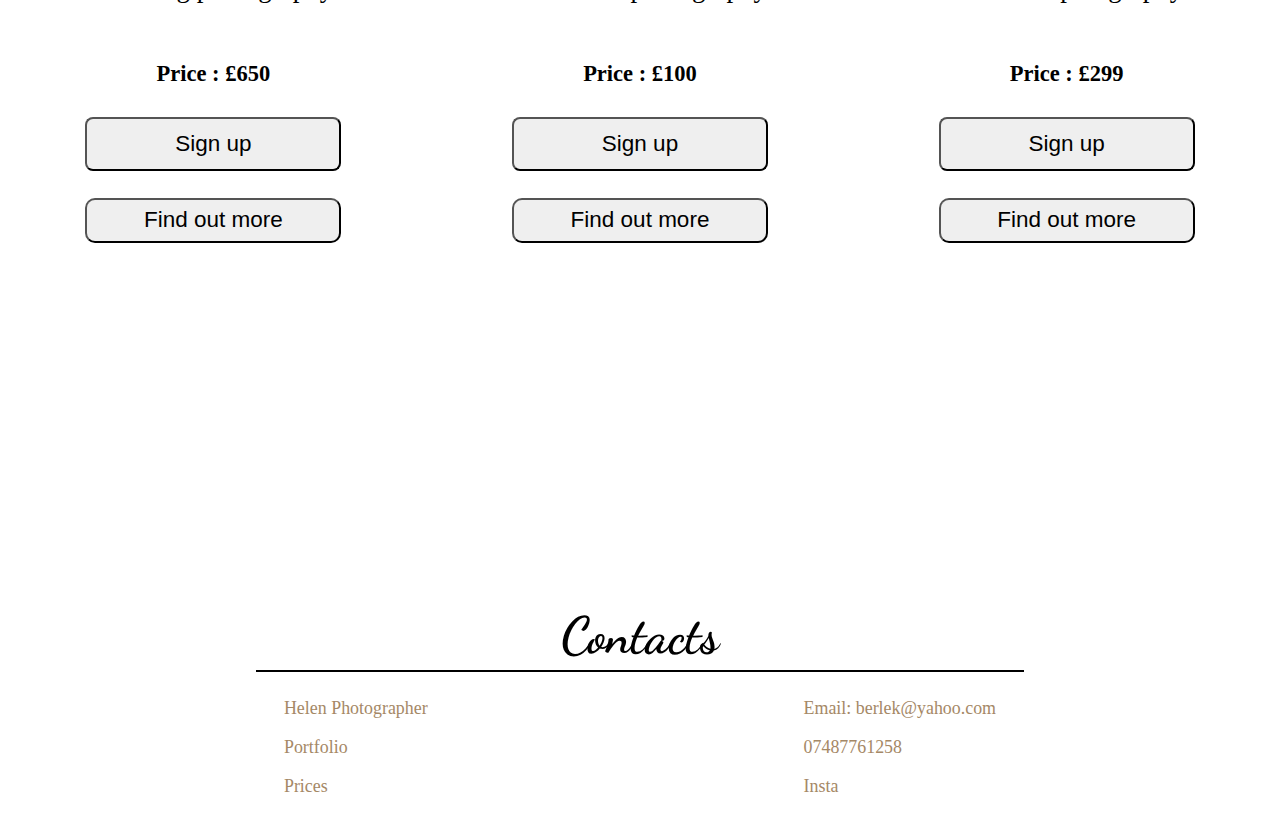
==== commit e1cce6ed: "Pre final commit, Final check left" ====
--- a/MmSite/index.html
+++ b/MmSite/index.html
@@ -6,7 +6,7 @@
 <link rel="stylesheet" href="main.css">
 <meta name="viewport" content="width=device-width, initial-scale=1.0">
 <meta charset="utf-8" /> 
-<link  class="iconHB" rel="icon" type="image/png" href="\images\icHB2.png">
+<link  class="iconHB" rel="icon" type="image/png" href="\images\logo.png">
 <link rel="preconnect" href="https://fonts.googleapis.com">
 <link rel="preconnect" href="https://fonts.gstatic.com" crossorigin>
 <link href="https://fonts.googleapis.com/css2?family=Dancing+Script:wght@400..700&family=Grey+Qo&display=swap" rel="stylesheet">
@@ -16,7 +16,7 @@
 <header>   
     <div class="nav-bar">
         <div class="nav-buttons">
-            <a href="\index.html">
+            <a href=".\index.html">
                 <img class ="logoImg"src="\images\sss1.png" alt="logo">
             </a>
             <p class="contactsBtn"><a class="aBtns" href="#contacts">Contacts</a></p>
@@ -276,7 +276,7 @@
                 </div>
 
                 <div class="socials">
-                    <p><a href="">Insta</a></p>
+                    <p><a href="https://www.instagram.com/7hellenberry7">Insta</a></p>
                 </div>
             </div>
         </div>
--- a/MmSite/main.css
+++ b/MmSite/main.css
@@ -75,8 +75,8 @@
 }
 
 .logoImg{
-    width: 125px;
-    height:70px;
+    width: 8vw;
+    height:7vh;
     
 }
 
@@ -257,8 +257,8 @@
 }
 
 .right-block .last {
-    height: 7vh;
-    width: 2.5vw;
+    height: 10vh;
+    width: 3.5vw;
     margin-right: 1vw;
    
 }
@@ -266,8 +266,8 @@
 .right-block .next {
 
     margin-left: 1vw;
-    height: 7vh;
-    width: 2.5vw;
+    height: 10vh;
+    width: 3.5vw;
     
 }
 
@@ -364,6 +364,7 @@
 .portImg{
     width: 100%;
     height: 100%;
+    object-fit: cover;
     border-radius: 10px;
     border: 1px solid black;
 }
@@ -755,8 +756,10 @@
 
 
 
-    h1{
-        font-size: 3em;
+    h1 {
+        margin-top: 20vh;
+        font-size: 4em;
+        text-align: center;
     }
     h3{
         font-size: 1.5em;
@@ -893,6 +896,13 @@
     
 }
 
+@media (max-width: 430px) {
+    .slider-form{
+        width: 70vw;
+        height: 53vh;
+    }
+}
+
 
 
 /* Media query for screens up to 480px */
@@ -906,7 +916,7 @@
     
     .burger {
         margin: 1.8em;
-        margin-left: 88vw;
+        margin-left: 84vw;
     }
     .right-block {
         width: 100vw; /* Ensure right block takes full width */
@@ -918,8 +928,9 @@
     }
 
 
-    h1{
-        font-size: 3em;
+    h1 {
+        font-size: 4em;
+        text-align: center;
     }
     h3{
         font-size: 1.3em;
@@ -945,7 +956,7 @@
     }
     .slider-form{
         width: 70vw;
-        height: 60vh;
+        height: 53vh;
     }
 
     .right-block .next{
@@ -1116,7 +1127,7 @@
     }
     .slider-form{
         width: 70vw;
-        height: 60vh;
+        height: 50vh;
     }
 
     .right-block .next{
@@ -1261,7 +1272,7 @@
     }
     .slider-form{
         width: 70vw;
-        height: 55vh;
+        height: 45vh;
     }
 
     .right-block .next{
